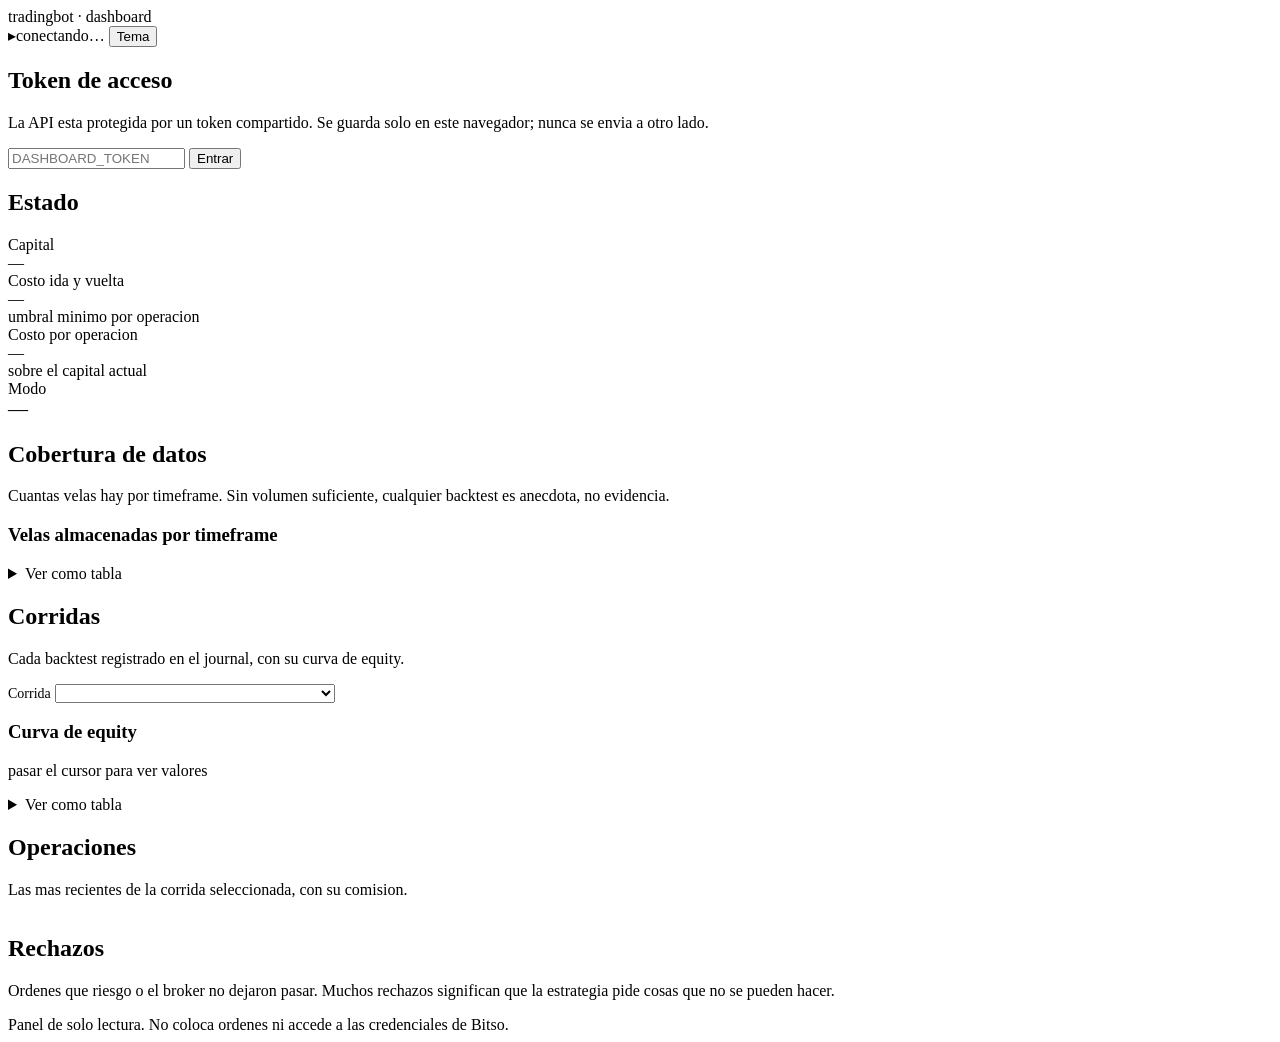
==== services/web/public/dashboard.html @ 0b55cdbd "Dashboard, landing y stack de despliegue para VPS Interfaz web de solo lectura sobre el journal del " ====
<!doctype html>
<html lang="es">
<head>
<meta charset="utf-8">
<meta name="viewport" content="width=device-width, initial-scale=1">
<title>Dashboard · tradingbot</title>
<link rel="icon" href="data:image/svg+xml,<svg xmlns='http://www.w3.org/2000/svg' viewBox='0 0 100 100'><text y='.9em' font-size='90'>📉</text></svg>">
<link rel="stylesheet" href="/assets/styles.css">
</head>
<body>
<div class="wrap">
  <header class="topbar">
    <div class="brand"><a href="/" style="color:inherit;text-decoration:none">tradingbot</a> <span>· dashboard</span></div>
    <nav>
      <span id="conn" class="status status-warning">
        <span class="dot"></span><span class="icon">▸</span><span id="conn-text">conectando…</span>
      </span>
      <button class="btn" id="theme-toggle" type="button">Tema</button>
    </nav>
  </header>

  <!-- Pantalla de token -->
  <section id="auth-screen" class="hidden">
    <h2>Token de acceso</h2>
    <p class="lede">
      La API esta protegida por un token compartido. Se guarda solo en este
      navegador; nunca se envia a otro lado.
    </p>
    <div class="field">
      <input type="password" id="token-input" placeholder="DASHBOARD_TOKEN" autocomplete="off">
      <button class="btn btn-primary" id="token-save" type="button">Entrar</button>
    </div>
    <p id="auth-error" class="hidden" style="color:var(--critical);font-size:14px"></p>
  </section>

  <main id="app" class="hidden">
    <section>
      <h2>Estado</h2>
      <p class="lede" id="status-lede"></p>
      <div class="grid grid-4">
        <div class="stat">
          <div class="label">Capital</div>
          <div class="value" id="stat-capital">—</div>
          <div class="sub" id="stat-book"></div>
        </div>
        <div class="stat">
          <div class="label">Costo ida y vuelta</div>
          <div class="value" id="stat-roundtrip">—</div>
          <div class="sub">umbral minimo por operacion</div>
        </div>
        <div class="stat">
          <div class="label">Costo por operacion</div>
          <div class="value" id="stat-percost">—</div>
          <div class="sub">sobre el capital actual</div>
        </div>
        <div class="stat">
          <div class="label">Modo</div>
          <div class="value" id="stat-mode" style="font-size:20px">—</div>
          <div class="sub" id="stat-phase"></div>
        </div>
      </div>
    </section>

    <section>
      <h2>Cobertura de datos</h2>
      <p class="lede">
        Cuantas velas hay por timeframe. Sin volumen suficiente, cualquier
        backtest es anecdota, no evidencia.
      </p>
      <div class="chart-card">
        <div class="chart-head">
          <h3>Velas almacenadas por timeframe</h3>
          <span class="hint" id="coverage-range"></span>
        </div>
        <figure>
          <div id="coverage-chart"></div>
          <figcaption id="coverage-caption"></figcaption>
        </figure>
        <details class="table-view">
          <summary>Ver como tabla</summary>
          <div class="table-scroll"><table id="coverage-table"></table></div>
        </details>
      </div>
    </section>

    <section>
      <h2>Corridas</h2>
      <p class="lede">Cada backtest registrado en el journal, con su curva de equity.</p>
      <div class="field" style="margin-bottom:14px">
        <label for="run-select" style="font-size:14px;color:var(--ink-2)">Corrida</label>
        <select id="run-select" class="btn" style="min-width:280px"></select>
      </div>
      <div class="chart-card">
        <div class="chart-head">
          <h3>Curva de equity</h3>
          <span class="hint">pasar el cursor para ver valores</span>
        </div>
        <figure>
          <div class="chart-wrap" id="equity-chart"></div>
          <figcaption id="equity-caption"></figcaption>
        </figure>
        <details class="table-view">
          <summary>Ver como tabla</summary>
          <div class="table-scroll"><table id="equity-table"></table></div>
        </details>
      </div>
    </section>

    <section>
      <h2>Operaciones</h2>
      <p class="lede">Las mas recientes de la corrida seleccionada, con su comision.</p>
      <div class="chart-card table-scroll">
        <table id="fills-table"></table>
      </div>
    </section>

    <section>
      <h2>Rechazos</h2>
      <p class="lede">
        Ordenes que riesgo o el broker no dejaron pasar. Muchos rechazos
        significan que la estrategia pide cosas que no se pueden hacer.
      </p>
      <div class="chart-card table-scroll">
        <table id="rejects-table"></table>
      </div>
    </section>
  </main>

  <footer>
    Panel de solo lectura. No coloca ordenes ni accede a las credenciales de Bitso.
  </footer>
</div>
<script src="/assets/theme.js"></script>
<script type="module" src="/assets/app.js"></script>
</body>
</html>
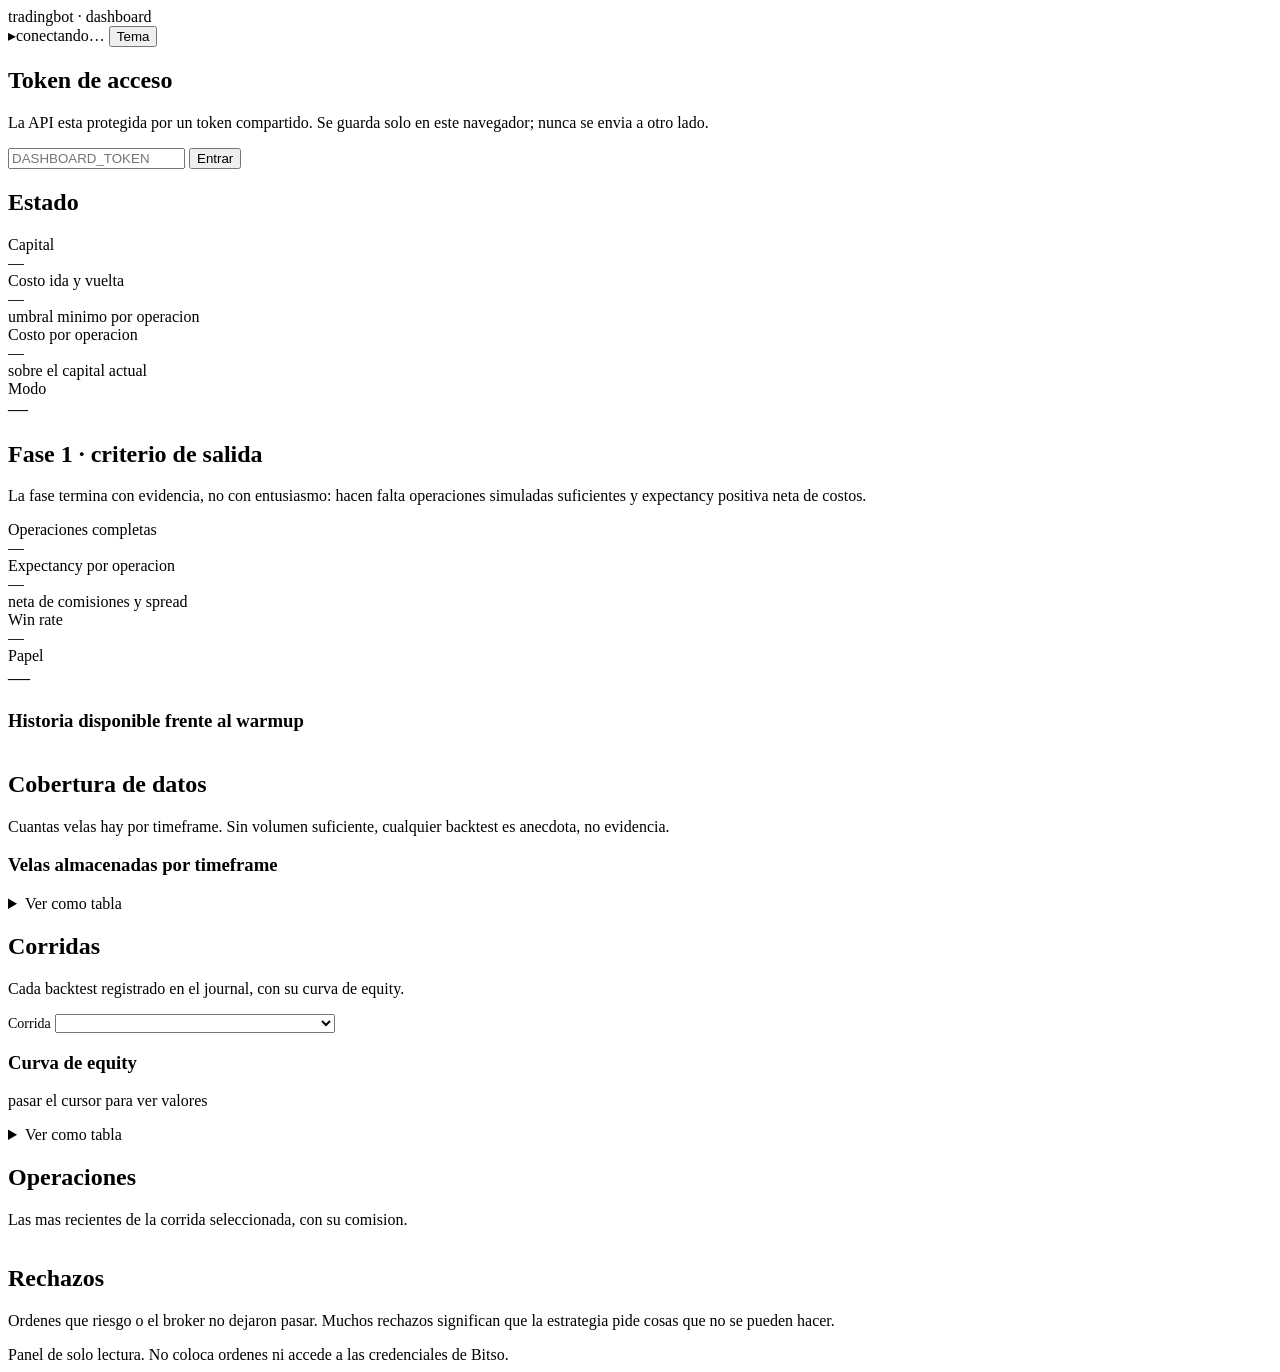
==== commit ea4a4628: "Completar la Fase 1: paper trading en vivo, calibracion y criterio de salida Hasta ahora el paper tr" ====
--- a/services/web/public/dashboard.html
+++ b/services/web/public/dashboard.html
@@ -46,7 +46,7 @@
         <div class="stat">
           <div class="label">Costo ida y vuelta</div>
           <div class="value" id="stat-roundtrip">—</div>
-          <div class="sub">umbral minimo por operacion</div>
+          <div class="sub" id="stat-calibrated">umbral minimo por operacion</div>
         </div>
         <div class="stat">
           <div class="label">Costo por operacion</div>
@@ -58,6 +58,48 @@
           <div class="value" id="stat-mode" style="font-size:20px">—</div>
           <div class="sub" id="stat-phase"></div>
         </div>
+      </div>
+    </section>
+
+    <section>
+      <h2>Fase 1 · criterio de salida</h2>
+      <p class="lede" id="phase-lede">
+        La fase termina con evidencia, no con entusiasmo: hacen falta
+        operaciones simuladas suficientes y expectancy positiva neta de costos.
+      </p>
+
+      <div id="phase-verdict" class="verdict"></div>
+
+      <div class="grid grid-4" style="margin-top:14px">
+        <div class="stat">
+          <div class="label">Operaciones completas</div>
+          <div class="value" id="phase-trades">—</div>
+          <div class="meter"><div class="meter-fill" id="phase-meter"></div></div>
+          <div class="sub" id="phase-progress"></div>
+        </div>
+        <div class="stat">
+          <div class="label">Expectancy por operacion</div>
+          <div class="value" id="phase-expectancy">—</div>
+          <div class="sub">neta de comisiones y spread</div>
+        </div>
+        <div class="stat">
+          <div class="label">Win rate</div>
+          <div class="value" id="phase-winrate">—</div>
+          <div class="sub" id="phase-fees"></div>
+        </div>
+        <div class="stat">
+          <div class="label">Papel</div>
+          <div class="value" id="paper-equity" style="font-size:22px">—</div>
+          <div class="sub" id="paper-detail"></div>
+        </div>
+      </div>
+
+      <div class="chart-card" style="margin-top:14px">
+        <div class="chart-head">
+          <h3>Historia disponible frente al warmup</h3>
+          <span class="hint" id="phase-strategy"></span>
+        </div>
+        <div class="table-scroll"><table id="readiness-table"></table></div>
       </div>
     </section>
 
